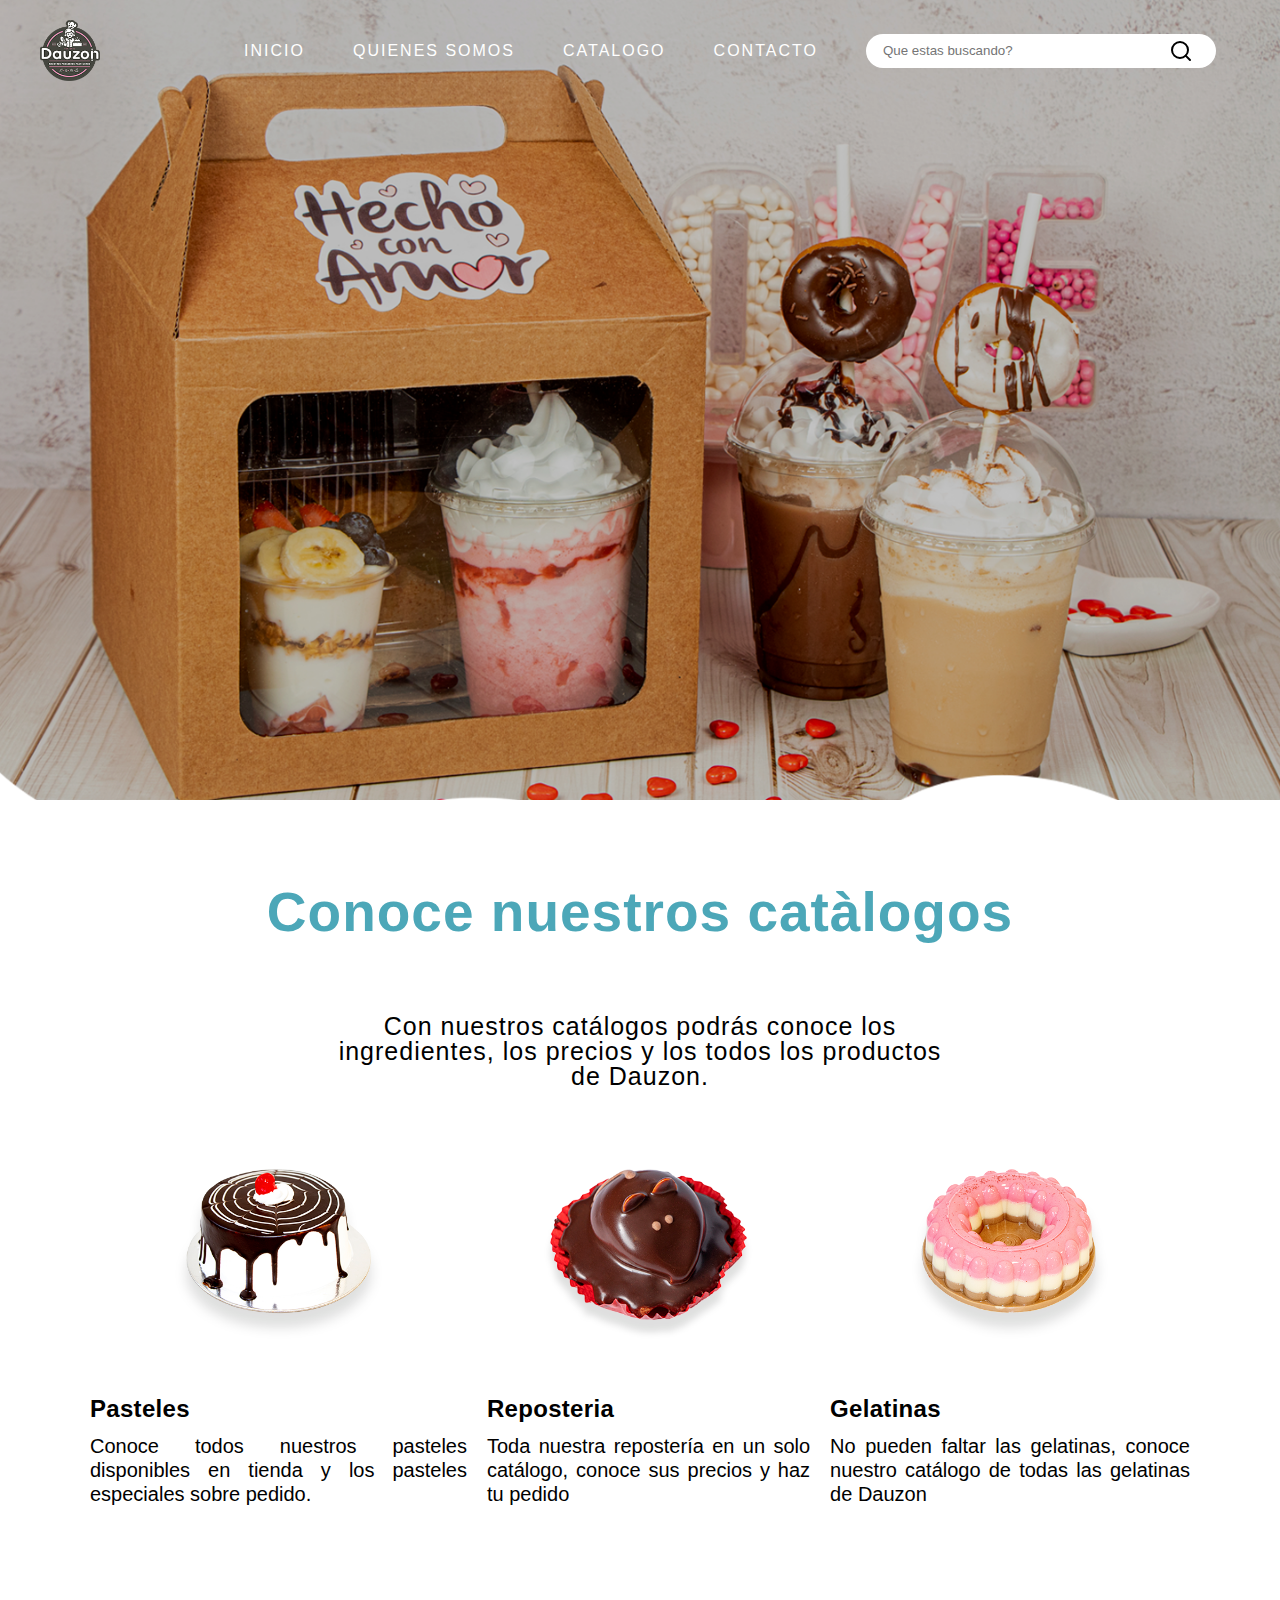
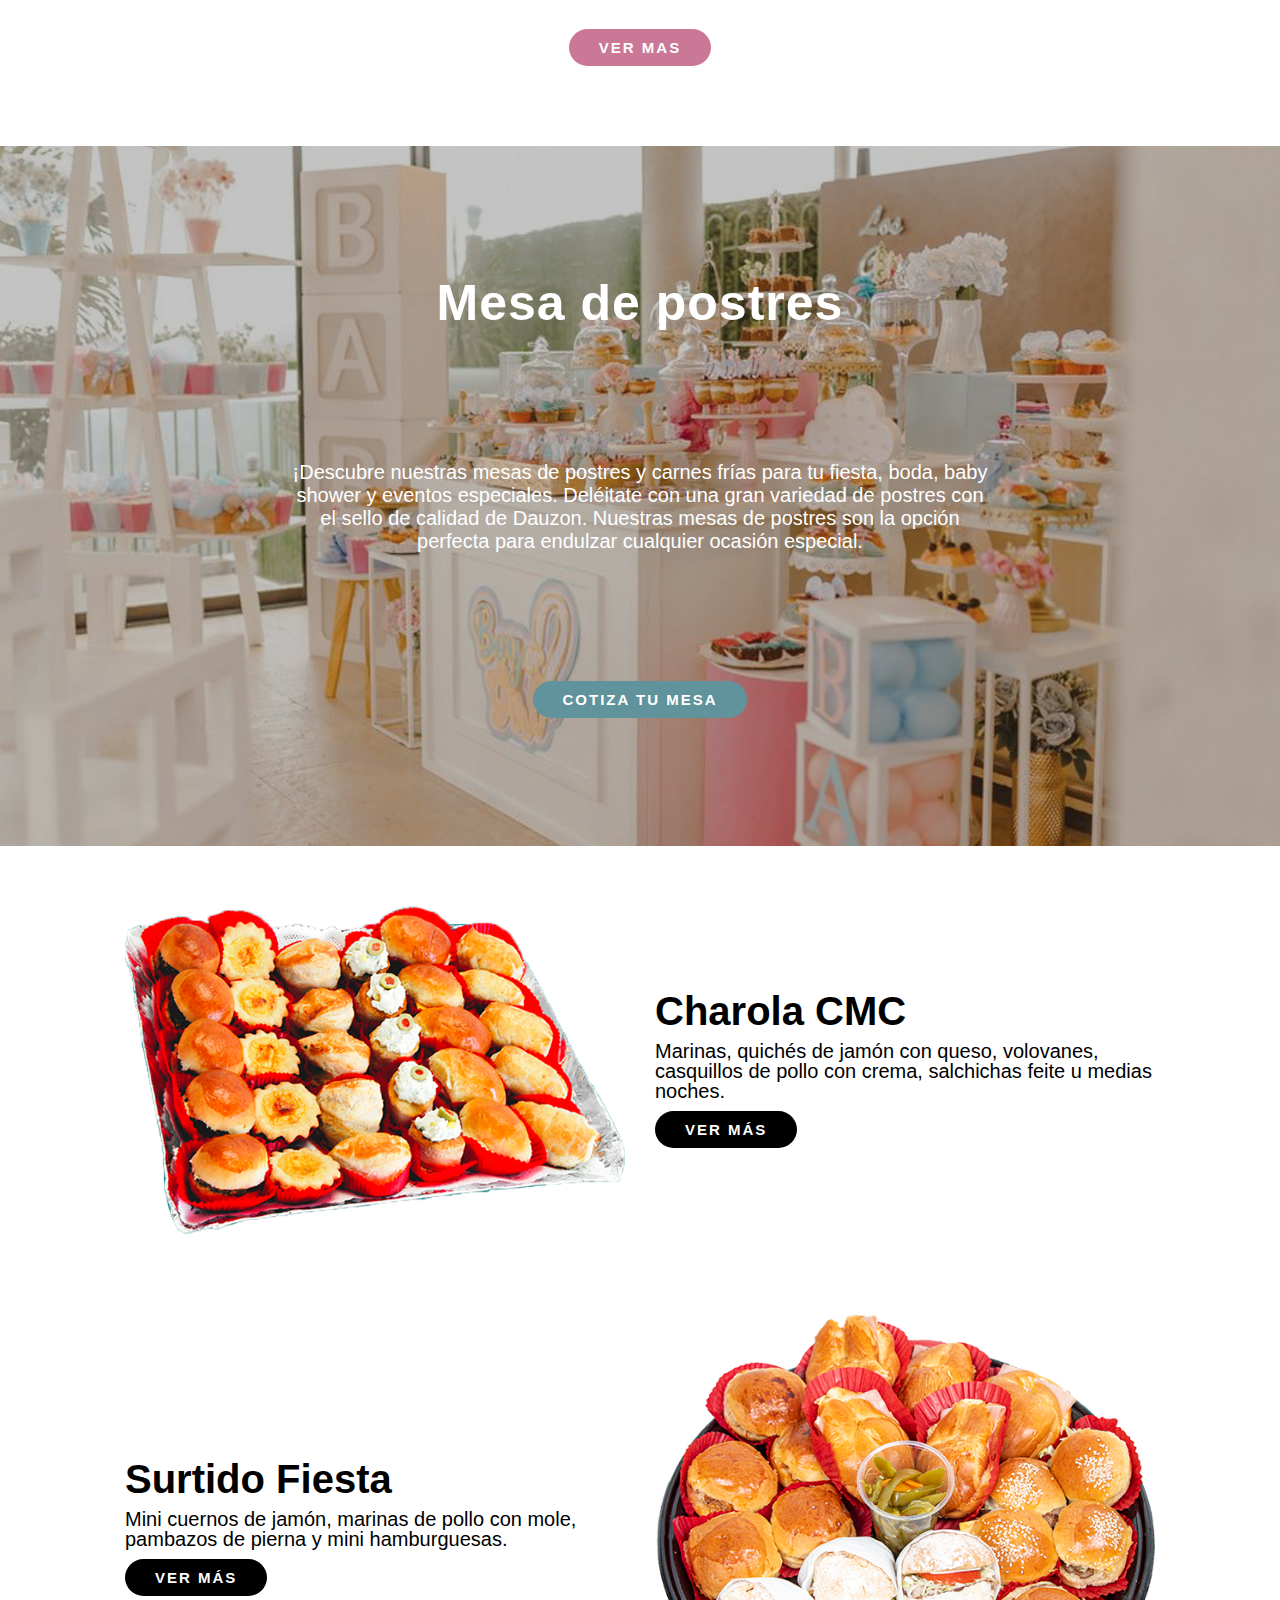
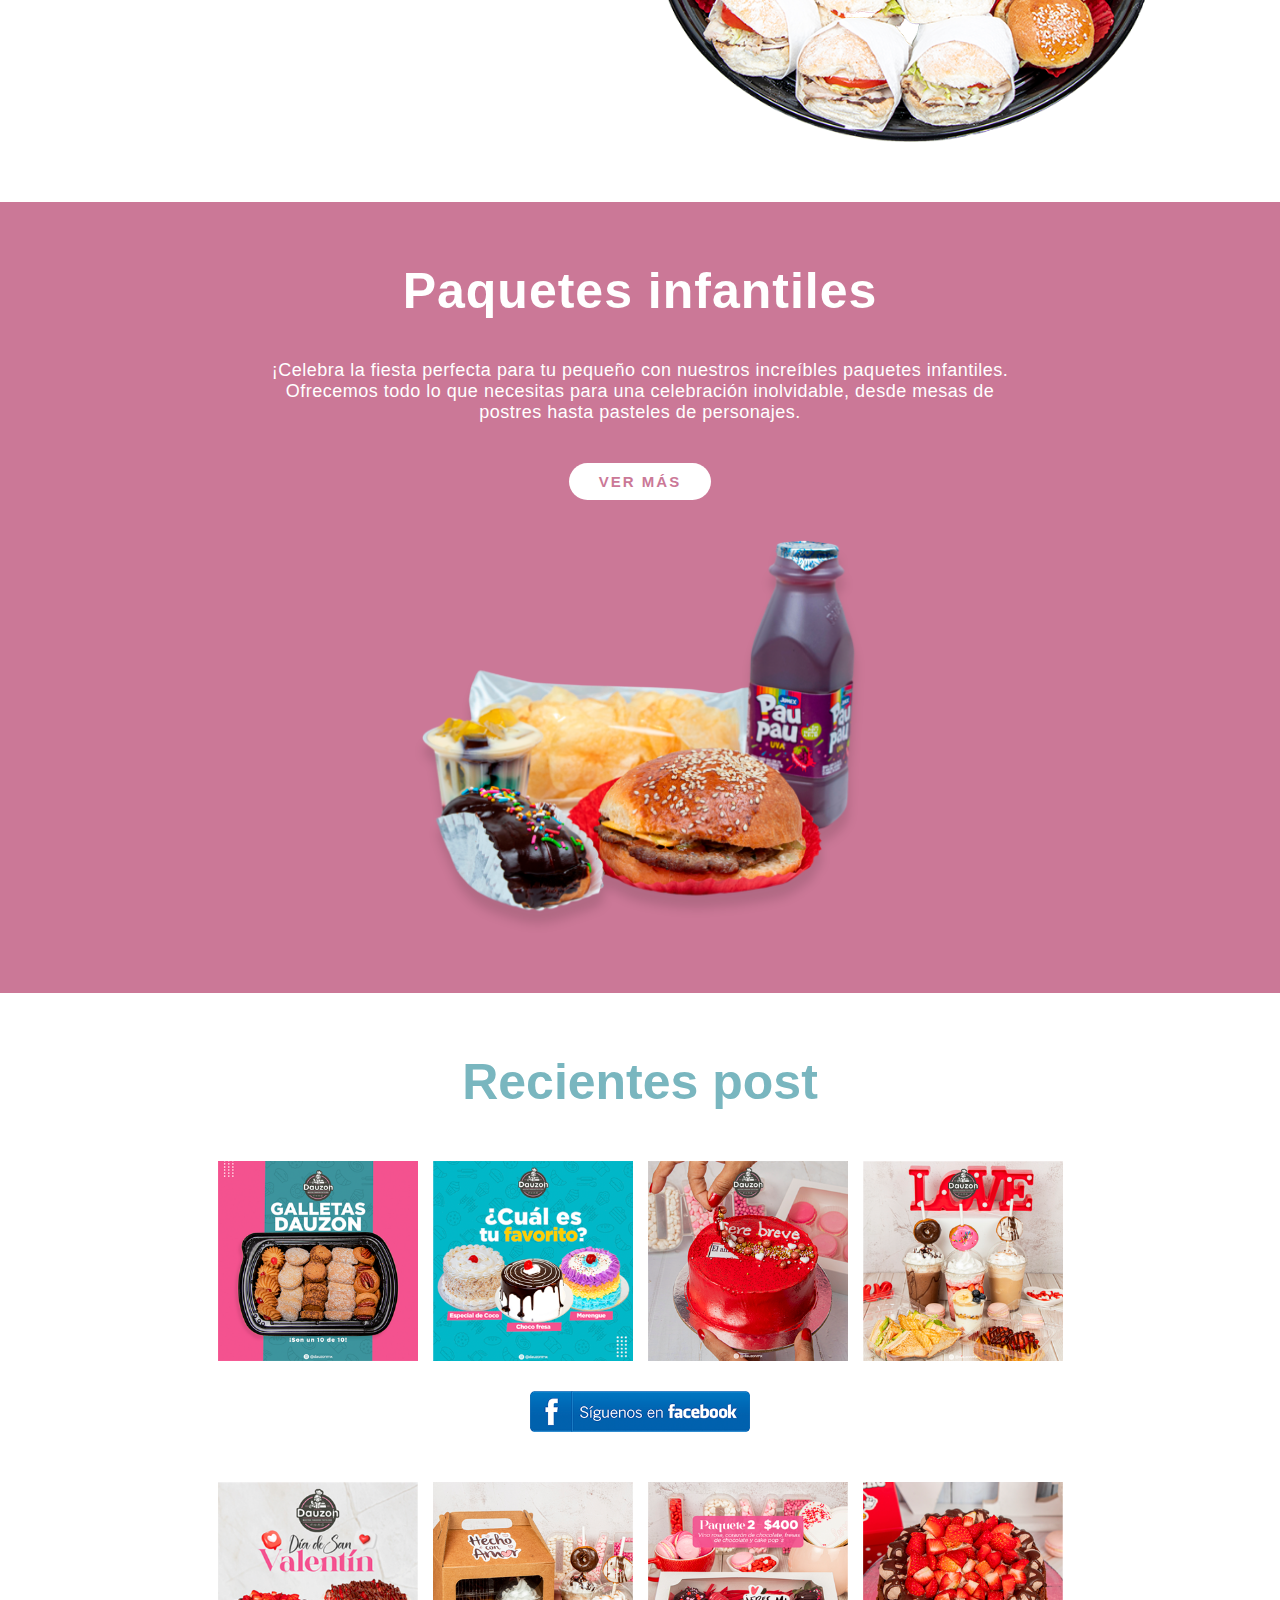
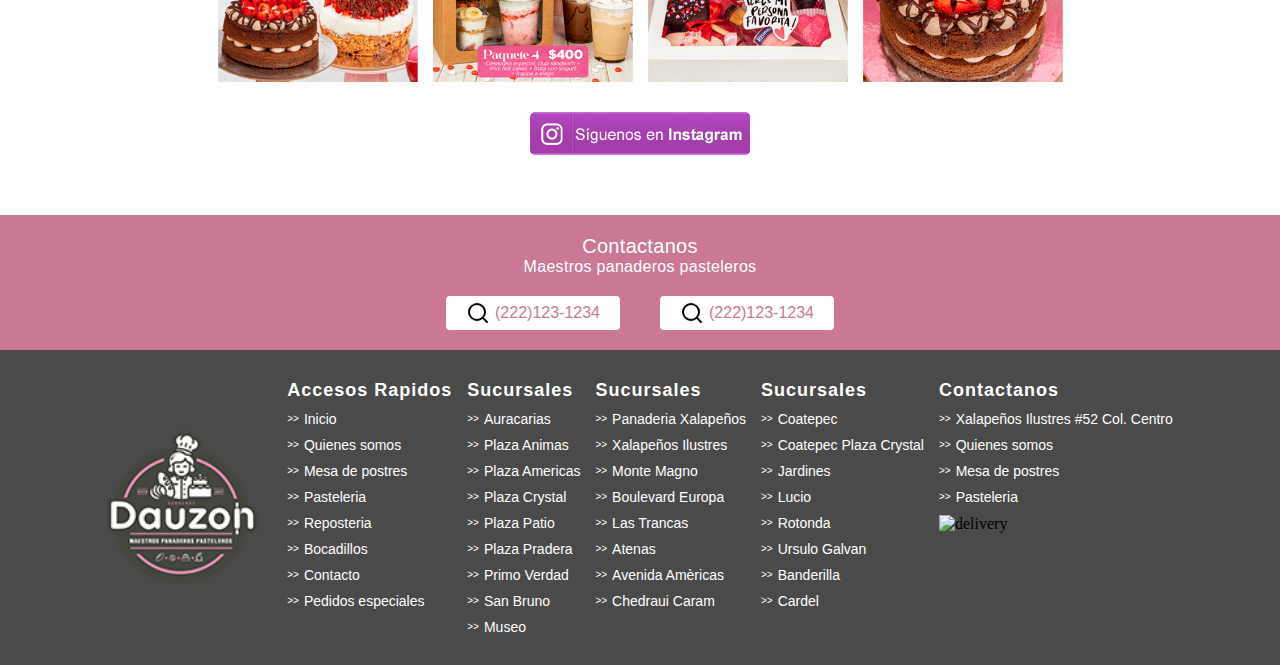
==== index.html @ 2ec7c9e2 "correct files" ====
<!DOCTYPE html PUBLIC "-//W3C//DTD XHTML 1.0 Transitional//EN"
        "http://www.w3.org/TR/xhtml1/DTD/xhtml1-transitional.dtd">

<html xmlns="http://www.w3.org/1999/xhtml" lang="en">

<head>
    <meta http-equiv="Content-Type" content="text/html; charset=UTF-8" />
    <meta name="viewport" content="width=device-width, initial-scale=1.0" />
    <link rel="stylesheet" href="/assets/css/master.css">
    <link rel="stylesheet" href="/assets/css/home.css">
    <link rel="stylesheet" href="/assets/css/navbar.css">
    <link rel="stylesheet" href="/assets//css/footer.css">
    <link rel="stylesheet" href="https://fonts.googleapis.com/css2?family=Gotham:wght@300;600&display=swap">
</head>

<body>
<div id="root">   
    <section id="top-page">
        <nav class="navbar">
            <img class="logo-navbar" alt="logo" src="/assets/images/Logo Dauzon.png"/>
            <div class="nav-links__container">
                <a href="#" class="nav-link">Inicio</a>
                <a href="#" class="nav-link">Quienes somos</a>
                <a href="#" class="nav-link">Catalogo</a>
                <a href="#" class="nav-link">Contacto</a>
                <div class="search-bar-container">
                    <input id="search-page-input" placeholder="Que estas buscando?" />
                    <svg
                        xmlns="http://www.w3.org/2000/svg"
                        viewBox="0 0 24 24"
                        width="24"
                        height="24"
                        fill="none"
                        stroke="currentColor"
                        stroke-width="2"
                        stroke-linecap="round"
                        stroke-linejoin="round"
                    >
                        <circle cx="11" cy="11" r="8" />
                        <line x1="21" y1="21" x2="16.65" y2="16.65" />
                    </svg>
                </div>
            </div>
        </nav>
        <section id="carousel" class="carousel-container"> 
            <div class="carousel-slide" id="slide1">
                <img class="carousel-img" src="/assets/images/Slider 1.png" alt="Imagen 1">
            </div>
            <div class="carousel-slide" id="slide2">
                <img class="carousel-img" src="/assets/images/Slider 1.png" alt="Imagen 2">
            </div>
            <div class="carousel-slide" id="slide3">
                <img class="carousel-img" src="/assets/images/Slider 1.png" alt="Imagen 3">
            </div>
        </section>
    </section>
    <section id="catalogue">
        <label class="catalogue-info-title">
            Conoce nuestros catàlogos
        </label>
        <label class="catalogue-info-subtitle">
            Con nuestros catálogos podrás conoce los ingredientes,
            los precios y los todos los productos de Dauzon.
        </label>
        <div class="catalogue-cards-container ">
            <div class="catalogue-card">
                <div class="catalogue-img-container">
                    <img class="catalogue-img" src="/assets/images/Pastel Gansito.png" alt="pastel">
                </div>                
                <div class="catalogue-info">
                    <label class="catalogue-category-title">
                        Pasteles
                    </label>
                    <label class="catalogue-category-text">
                        Conoce todos nuestros pasteles disponibles en tienda y los pasteles especiales sobre pedido.
                    </label>
                </div>
            </div>
            <div class="catalogue-card">
                <div class="catalogue-img-container">
                    <img class="catalogue-img" src="/assets/images/Ratoncito.png" alt="pastel">
                </div>                
                <div class="catalogue-info">
                    <label class="catalogue-category-title">
                        Reposteria
                    </label>
                    <label class="catalogue-category-text">
                        Toda nuestra repostería en un
                        solo catálogo, conoce sus
                        precios y haz tu pedido
                    </label>
                </div>
            </div>
            <div class="catalogue-card">
                <div class="catalogue-img-container">
                    <img class="catalogue-img" src="/assets/images/Gelatinas.png" alt="pastel">
                </div>
                <div class="catalogue-info">
                    <label class="catalogue-category-title">
                        Gelatinas
                    </label>
                    <label class="catalogue-category-text">
                        No pueden faltar las gelatinas,
                        conoce nuestro catálogo de
                        todas las gelatinas de Dauzon
                    </label>
                </div>
            </div>
        </div>
        <div class="pink-button info-button">
            <label>
                Ver mas
            </label>
        </div>
    </section>
    <section id="quote">
        <img class="quote-img" src="/assets/images/Slider 2.png" alt="pastel">
        <div class="quote-info">
            <label class="quote-title">
                Mesa de postres
            </label>
            <label class="quote-text">
                ¡Descubre nuestras mesas de postres y carnes frías para tu
                fiesta, boda, baby shower y eventos especiales.
                Deléitate con una gran variedad de postres con el sello de
                calidad de Dauzon. Nuestras mesas de postres son la opción
                perfecta para endulzar cualquier ocasión especial.                
            </label>
            <div class="green-button info-button">
                <label>
                    COTIZA TU MESA                    
                </label>
            </div>
        </div>
    </section>
    <section id="snacks">
        <div class="snack-container">
            <img class="snack-img" src="/assets/images/Charola MC.png" alt="bocadillos">
            <div class="snack-info">
                <label class="snack-title">
                    Charola CMC
                </label>
                <label class="snack-text">
                    Marinas, quichés de jamón con queso,
                    volovanes, casquillos de pollo con
                    crema, salchichas feite u medias
                    noches.
                </label>
                <div class="black-button info-button">
                    <label>
                        VER MÁS
                    </label>
                </div>
            </div>
        </div>
        <div class="snack-container">
            <div class="snack-info">
                <label class="snack-title">
                    Surtido Fiesta
                </label>
                <label class="snack-text">
                    Mini cuernos de jamón, marinas de
                    pollo con mole, pambazos de pierna y
                    mini hamburguesas.
                </label>
                <div class="black-button info-button">
                    <label>
                        VER MÁS
                    </label>
                </div>
            </div>            
            <img class="snack-img" src="/assets/images/Charola Surtido Fiesta.png" alt="bocadillos">
        </div>        
    </section>
    <section id="packages">
        <div class="package-container">
            <label class="package-title">
                Paquetes infantiles
            </label>
            <label class="package-text">
                ¡Celebra la fiesta perfecta para tu pequeño con nuestros increíbles paquetes
                infantiles. Ofrecemos todo lo que necesitas para una celebración inolvidable,
                desde mesas de postres hasta pasteles de personajes.
            </label>
    
            <div class="white-button info-button">
                <label>
                    VER MÁS                
                </label>
            </div>
    
            <img alt="paquete" class="package-img" src="/assets/images/Paquete Infantil.png">
        </div>
    </section>
    <section id="posts">
        <label class="post-title">
            Recientes post
        </label>
        <div class="post-container">
            <a class="post-link" href="#">
                <img class="post-image" alt="post image" src="/assets/images/Post1.png">
            </a>
            <a class="post-link" href="#">
                <img class="post-image" alt="post image" src="/assets/images/Post2.png">
            </a>
            <a class="post-link" href="#">
                <img class="post-image" alt="post image" src="/assets/images/Post3.png">
            </a>
            <a class="post-link" href="#">
                <img class="post-image" alt="post image" src="/assets/images/Post4.png">
            </a>
        </div>
        <a class="social-media-button" href="#">
            <img class="post-image" alt="post image" src="/assets/images/botton facebook.png">
        </a>
        <div class="post-container">
            <a class="post-link" href="#">
                <img class="post-image" alt="post image" src="/assets/images/Post6.png">
            </a>
            <a class="post-link" href="#">
                <img class="post-image" alt="post image" src="/assets/images/Post7.png">
            </a>
            <a class="post-link" href="#">
                <img class="post-image" alt="post image" src="/assets/images/Post8.png">
            </a>
            <a class="post-link" href="#">
                <img class="post-image" alt="post image" src="/assets/images/Post9.png">
            </a>
        </div>
        
        <a class="social-media-button" href="#">
            <img class="post-image" alt="post image" src="/assets/images/Botton instagram.png">
        </a>   
    </section>
    <section id="contact">
        <div class="contact-section">
            <label class="contact-title">
                Contactanos
            </label>
            <label class="contact-subtitle">
                Maestros panaderos pasteleros
            </label>
            <div class="contact-container">
                <div class="contact-content">
                    <svg
                        xmlns="http://www.w3.org/2000/svg"
                        viewBox="0 0 24 24"
                        width="24"
                        height="24"
                        fill="none"
                        stroke="currentColor"
                        stroke-width="2"
                        stroke-linecap="round"
                        stroke-linejoin="round"
                    >
                        <circle cx="11" cy="11" r="8" />
                        <line x1="21" y1="21" x2="16.65" y2="16.65" />
                    </svg>
                    <a class="contact-link" href="#">
                        (222)123-1234
                    </a>
                </div>
    
                <div class="contact-content">
                    <svg
                        xmlns="http://www.w3.org/2000/svg"
                        viewBox="0 0 24 24"
                        width="24"
                        height="24"
                        fill="none"
                        stroke="currentColor"
                        stroke-width="2"
                        stroke-linecap="round"
                        stroke-linejoin="round"
                    >
                        <circle cx="11" cy="11" r="8" />
                        <line x1="21" y1="21" x2="16.65" y2="16.65" />
                    </svg>
                    <a class="contact-link" href="#">
                        (222)123-1234
                    </a>
                </div>
            </div>
        </div>
    </section>
    <footer>
        <section class="footer-container">
            <img class="logo-navbar" alt="logo" src="/assets/images/Logo Dauzon.png"/>
            <div class="footer-links-container">
                <div class="footer-col">
                    <a class="footer-title" href="#">
                        Accesos Rapidos
                    </a>
                    <a class="footer-link" href="#">
                        <span>>></span>
                        Inicio
                    </a>
                    <a class="footer-link" href="#">
                        <span>>></span>Quienes somos
                    </a>
                    <a class="footer-link" href="#">
                        <span>>></span>Mesa de postres
                    </a>
                    <a class="footer-link" href="#">
                        <span>>></span>Pasteleria
                    </a>
                    <a class="footer-link" href="#">
                        <span>>></span>Reposteria
                    </a>
                    <a class="footer-link" href="#">
                        <span>>></span>Bocadillos
                    </a>
                    <a class="footer-link" href="#">
                        <span>>></span>Contacto
                    </a>
                    <a class="footer-link" href="#">
                        <span>>></span>Pedidos especiales
                    </a>
                </div>
                <div class="footer-col">
                    <a class="footer-title" href="#">
                        Sucursales
                    </a>                
                    <a class="footer-link" href="#">
                        <span>>></span>Auracarias
                    </a>
                    <a class="footer-link" href="#">
                        <span>>></span>Plaza Animas
                    </a>
                    <a class="footer-link" href="#">
                        <span>>></span>Plaza Americas
                    </a>
                    <a class="footer-link" href="#">
                        <span>>></span>Plaza Crystal
                    </a>
                    <a class="footer-link" href="#">
                        <span>>></span>Plaza Patio
                    </a>
                    <a class="footer-link" href="#">
                        <span>>></span>Plaza Pradera
                    </a>
                    <a class="footer-link" href="#">
                        <span>>></span>Primo Verdad
                    </a>
                    <a class="footer-link" href="#">
                        <span>>></span>San Bruno
                    </a>
                    <a class="footer-link" href="#">
                        <span>>></span>Museo
                    </a>
                </div>
                <div class="footer-col">
                    <a class="footer-title" href="#">
                        Sucursales
                    </a>                
                    <a class="footer-link" href="#">
                        <span>>></span>Panaderia Xalapeños
                    </a>
                    <a class="footer-link" href="#">
                        <span>>></span>Xalapeños Ilustres
                    </a>
                    <a class="footer-link" href="#">
                        <span>>></span>Monte Magno
                    </a>
                    <a class="footer-link" href="#">
                        <span>>></span>Boulevard Europa
                    </a>
                    <a class="footer-link" href="#">
                        <span>>></span>Las Trancas
                    </a>
                    <a class="footer-link" href="#">
                        <span>>></span>Atenas
                    </a>
                    <a class="footer-link" href="#">
                        <span>>></span>Avenida Amèricas
                    </a>
                    <a class="footer-link" href="#">
                        <span>>></span>Chedraui Caram
                    </a>
                </div>
                <div class="footer-col">
                    <a class="footer-title" href="#">
                        Sucursales
                    </a>                
                    <a class="footer-link" href="#">
                        <span>>></span>Coatepec
                    </a>
                    <a class="footer-link" href="#">
                        <span>>></span>Coatepec Plaza Crystal
                    </a>
                    <a class="footer-link" href="#">
                        <span>>></span>Jardines
                    </a>
                    <a class="footer-link" href="#">
                        <span>>></span>Lucio
                    </a>
                    <a class="footer-link" href="#">
                        <span>>></span>Rotonda
                    </a>
                    <a class="footer-link" href="#">
                        <span>>></span>Ursulo Galvan
                    </a>
                    <a class="footer-link" href="#">
                        <span>>></span>Banderilla
                    </a>
                    <a class="footer-link" href="#">
                        <span>>></span>Cardel
                    </a>
                </div>
                <div class="footer-col">
                    <a class="footer-title" href="#">
                        Contactanos
                    </a>                    
                    <a class="footer-link" href="#">
                        <span>>></span>
                        Xalapeños Ilustres #52 Col. Centro
                    </a>
                    <a class="footer-link" href="#">
                        <span>>></span>Quienes somos
                    </a>
                    <a class="footer-link" href="#">
                        <span>>></span>
                        Mesa de postres
                    </a>
                    <a class="footer-link" href="#">
                        <span>>></span>Pasteleria
                    </a>
                    <img alt="delivery" class="delivery-img" src="https://i0.wp.com/www.pasteleriadauzon.com/wp-content/uploads/2021/01/Pastelerias-dauzon-didi-abron-uber-eats-2.png?fit=220%2C25&ssl=1">
                    </div>
                </div>
            </div>
        </section>
    </footer>
</div>
</body>
<script>
let currentIndex = 0;
const slides = document.querySelectorAll('.carousel-slide');

function showSlide(index) {
    slides.forEach((slide, i) => {
        slide.style.display = i === index ? 'block' : 'none';
    });
}

function nextSlide() {
    currentIndex = (currentIndex + 1) % slides.length;
    showSlide(currentIndex);
}

function prevSlide() {
    currentIndex = (currentIndex - 1 + slides.length) % slides.length;
    showSlide(currentIndex);
}

function startAutoChange() {
    setInterval(() => {
        nextSlide();
    }, 3000); // Cambia el número (en milisegundos) para ajustar la velocidad de cambio
}

// Mostrar el primer slide al cargar la página
showSlide(currentIndex);

// Manejar eventos para cambiar de slide
document.addEventListener('keydown', (event) => {
    if (event.key === 'ArrowLeft') {
        prevSlide();
    } else if (event.key === 'ArrowRight') {
        nextSlide();
    }
});

// Iniciar el cambio automático
startAutoChange();

</script>
</html>
---- assets/css/master.css ----
body {
    margin: 0;
}

.pink-button {
    background: var(--default-pink);
}

.green-button {
    background: var(--default-blue);
}

.black-button {
    background: #000000;
}

.white-button {
    background: #FFF;
}

.white-button label {
    color: var(--default-pink) !important;
}

/* @font-face {
    font-family: 'Gotham';
    src: url('/assets/fonts/GothamMedium.ttf') format('woff');
    font-weight: 600;
}

@font-face {
    font-family: 'Gotham';
    src: url('/assets/fonts/GothamLight.ttf') format('woff');
    font-weight: 300;
} */

:root {
    --default-pink: #cb7897; /* Define una variable para el color primario */
    --default-blue: #60939b; /* Define una variable para el color secundario */
    --default-black: #27292c; /* Define una variable para el color de fondo */
    /* Puedes definir más variables según tus necesidades */
  }
---- assets/css/home.css ----
.search-bar-container {
    background: #FFF;
    border-radius: 20px;
    width: 350px;
    display: flex;
    align-items: center;
    padding: 5px 15px;
    box-sizing: border-box;
}

#search-page-input {
    border: 0px;
    outline: none;
    box-sizing: border-box;
    width: 90%;                     
}

.carousel-container {
    height: 800px;
}

.carousel-slide {
    height: 100%;
}

.carousel-img {
    height: 100%;
    width: 100%;
    object-fit: cover;
}

#catalogue {
    max-width: 1120px;
    width: 100%;
    display: flex;
    align-items: center;
    flex-direction: column;
    margin: 80px auto;
    row-gap: 70px;
}

.catalogue-info-title {
    font-family: 'Gotham', sans-serif;
    font-size: 55px;
    font-weight: 600;
    color: #4ca7b8;
    letter-spacing: 1px;
}

.catalogue-info-subtitle {
    font-family: 'Gotham', sans-serif;
    font-size: 25px;
    width: 630px;
    text-align: center;
    letter-spacing: 1px;
    line-height: 25px;
}

.catalogue-cards-container {
    display: flex;
    flex-direction: row;
    align-items: center;
}

.catalogue-card {
    display: flex;
    flex-direction: column;
    height: 400px;
    align-items: center;
    padding: 10px;
    box-sizing: border-box;
    row-gap: 60px;
}

.catalogue-img-container {
    height: 170px;
}

.catalogue-img {
    height: 100%;
    width: 100%;
    object-fit: contain;
}

.catalogue-info {
    display: flex;
    flex-direction: column;
    row-gap: 15px;
}

.catalogue-category-title {
    font-family: 'Gotham', sans-serif;
    font-weight: 600;
    letter-spacing: 0.3px;
    font-size: 24px;
    line-height: 20px;
}

.catalogue-category-text {
    font-family: 'Gotham', sans-serif;
    text-align: justify;
    font-size: 20px;
    font-weight: 200;
    line-height: 24px;
}



#quote {
    height: 700px;
    margin-top: 60px;
    position: relative;
    width: 100%;
    display: flex;
    flex-direction: column;
    align-items: center;
}

.quote-img {
    position: absolute;
    z-index: 0;
    height: 100%;
    width: 100%;
    object-fit: cover;
}

.quote-info {
    position: absolute;
    z-index: 1;
    display: flex;
    flex-direction: column;
    height: 100%;
    max-width: 1120px;
    margin: 0px auto;
    width: 100%;
    justify-content: space-evenly;
    align-items: center;
}

.quote-title {
    font-family: 'Gotham', sans-serif;
    color: #FFF;
    font-weight: 700;
    letter-spacing: 1px;
    font-size: 50px;
}

.quote-text {
    font-family: 'Gotham', sans-serif;
    color: #FFF;
    text-align: center;
    font-weight: 500;
    width: 700px;
    font-size: 20px;
}


#snacks {
    max-width: 1120px;
    width: 100%;
    display: flex;
    align-items: center;
    flex-direction: column;
    margin: 60px auto;
    row-gap: 80px;
}

.snack-container {
    display: flex;
    align-items: center;
    column-gap: 30px;
    justify-content: center;
}

.snack-info {
    display: flex;
    flex-direction: column;
    row-gap: 10px;
    width: 500px;
}

.snack-img {
    width: 500px;
}

.snack-title {
    font-size: 40px;
    font-family: 'Gotham', sans-serif;
    font-weight: 600;
    line-height: 40px;
}

.snack-text {
    font-family: 'Gotham', sans-serif;
    font-weight: 400;
    font-size: 20px;
    line-height: 20px;
}



.info-button {
    box-sizing: border-box;
    border-radius: 30px;
    text-align: center;
    cursor: pointer;
    width: fit-content;
    padding: 10px 30px;
}

.info-button label {
    font-size: 15px;
    text-transform: uppercase;
    font-family: 'Gotham', sans-serif;
    letter-spacing: 2px;
    text-align: center;
    color: #FFF;    
    cursor: pointer;
    font-weight: 600;
}

#packages {
    background: var(--default-pink);
    margin: 40px 0px;
}

.package-container {
    max-width: 1120px;
    width: 100%;
    display: flex;
    align-items: center;
    flex-direction: column;
    margin: 0px auto;
    row-gap: 40px;
    padding: 60px 0px;
}

.package-title {
    color: #FFF;
    font-family: 'Gotham', sans-serif;
    font-size: 50px;
    letter-spacing: 1px;
    font-weight: 600;
}

.package-text {
    font-size: 18px;
    font-family: 'Gotham', sans-serif;
    text-align: center;
    letter-spacing: 0.5px;
    width: 750px;
    color: #FFF;
}

.package-img {
    width: 450px;
}


#posts {
    min-height: 700px;
    max-width: 1120px;
    width: 100%;
    display: flex;
    align-items: center;
    flex-direction: column;
    margin: 60px auto;
    row-gap: 30px;            
}

.post-title {
    font-family: 'Gotham', sans-serif;
    font-weight: 600;
    color: #79b6bf;
    font-size: 50px;
}

.post-container {
    display: flex;
    flex-direction: row;
    justify-content: center;
    width: 100%;
    column-gap: 15px;
    margin-top: 20px;
}

.post-link {
    height: 200px;
    width: 200px;
}

.post-image {
    height: 100%;
    width: 100%;
}

.social-media-container {
    display: flex;
    align-items: center;
    column-gap: 5px;            
    padding: 10px;
    box-sizing: border-box;
    border-radius: 5px;
    text-decoration: none;
}

.facebook-bg {
    background: #0972f6;
}

.instagram-bg {
    background: var(--default-pink);
}

.social-media-text {
    font-family: 'Gotham', sans-serif;
    color: #FFF;
    text-decoration: none;
}

#contact {
    background: var(--default-pink);
}

.contact-section {
    max-width: 1120px;
    width: 100%;
    display: flex;
    align-items: center;
    flex-direction: column;
    margin: 0px auto;
    padding: 20px 0px;            
}

.contact-title {
    font-family: 'Gotham', sans-serif;
    font-size: 20px;
    color: #FFF;
    letter-spacing: 0.3px;
}

.contact-subtitle {
    font-family: 'Gotham', sans-serif;
    font-size: 16px;
    color: #FFF;
    font-weight: 300;
    letter-spacing: 0.3px;
}

.contact-container {
    margin-top: 20px;
    display: flex;
    column-gap: 40px;
}

.contact-content {
    background: #FFF;
    display: flex;
    flex-direction: row;
    align-items: center;
    padding: 5px 20px;
    box-sizing: border-box;
    column-gap: 5px;
    border-radius: 4px;
}

.contact-link {
    text-decoration: none;
    color: var(--default-pink);
    font-family: 'Gotham', sans-serif;
    font-size: 16px;
}

.social-media-button {
    width: 220px;
}

.wavy-section {
    position: relative;
    background-color: #f0f0f0;
    padding-top: 50px; /* Ajusta según sea necesario */
  }
  
  .wavy-section::before {
    content: '';
    position: absolute;
    top: -50px; /* Ajusta según sea necesario */
    left: 0;
    width: 100%;
    height: 50px; /* Ajusta según sea necesario */
    background: radial-gradient(circle at 100% 0, transparent 25%, #f0f0f0 25%, #f0f0f0 50%);
    background-size: 30px 50px; /* Ajusta según sea necesario */
  }

/*Desktop ultra wide*/
@media (min-width: 1440px) {
}                                          
/*Desktop - Special Queries cases to change Desktop -> Tablet*/
@media (min-width: 1001px) and (max-width: 1150px) {
}
/*Desktop 13"*/
@media (min-width: 1001px) and (max-width: 1439px) {
}
/*Tablet / iPads*/
@media (min-width: 763px) and (max-width: 1000px) {
    #snacks:first-child {
        flex-direction: column;
    }
    .snack-container {
        flex-direction: column-reverse;
        row-gap: 40px;
    }

    .snack-info {
        align-items: center;
    }

    .snack-text {
        text-align: center;
    }

    .snack-img {
        width: 300px;
    }

    #catalogue,
    .quote-info,
    #snacks,
    .package-container,
    #posts {
        max-width: 650px;
    }

    .catalogue-info-title {
        text-align: center;
    }
    
    .package-text {
        width: auto;
    }

    .post-image,
    .post-link {
        height: initial;
    }

    #posts {
        justify-content: space-evenly;
    }

    .package-img {
        width: 350px;
    }
}
/*Tablet - Mobile*/
@media (min-width: 1px) and (max-width: 762px) {
    #catalogue,
    .quote-info,
    #snacks,
    .package-container,
    #posts {
        max-width: 400px;
    }

    .catalogue-info-subtitle {
        width: auto;
    }

    #snacks:first-child {
        flex-direction: column;
    }
    .snack-container {
        flex-direction: column-reverse;
        row-gap: 20px;
    }

    .snack-img {
        width: 300px;
    }

    .snack-info {
        width: auto;
        align-items: center;
    }

    .package-title,
    .quote-title,
    .snack-text,
    .catalogue-info-title {
        text-align: center;
    }

    .package-text,
    .quote-text {
        width: auto;
    }

    .package-img {
        width: 350px;
    }

    .catalogue-cards-container {
        flex-direction: column;
    }

    .post-container {
        flex-wrap: wrap;
        gap: 20px;
    }

    .post-link {
        width: 180px;
        height: auto;
    }
}
/*Mobile - Special Queries cases to change Tablet -> Mobile*/
@media (min-width: 1px) and (max-width: 450px) {

}
---- assets/css/navbar.css ----
.navbar {
    display: flex;
    flex-direction: row;
    align-items: center;
    justify-content: space-between;
    background: transparent;
    position: absolute;
    width: 100%;
    padding: 20px 40px;
    box-sizing: border-box;
    column-gap: 10%;
}

.logo-navbar {
    width: 60px;
}

.nav-links__container {
    display: flex;
    justify-content: space-around;
    width: 100%;
    align-items: center;
    font-family: 'Gotham', sans-serif;
}

.nav-link {
    text-decoration: none;
    text-transform: uppercase;
    color: #FFF;
    letter-spacing: 2px;
}

/*Desktop ultra wide*/
@media (min-width: 1440px) {
    .navbar {
        column-gap: 30%;
    }
}                                          
/*Desktop - Special Queries cases to change Desktop -> Tablet*/
@media (min-width: 1001px) and (max-width: 1150px) {
}
/*Desktop 13"*/
@media (min-width: 1001px) and (max-width: 1439px) {
}
/*Tablet / iPads*/
@media (min-width: 763px) and (max-width: 1000px) {
    .navbar {
        column-gap: 10%;
    }

    .search-bar-container {
        display: none;
    }
}
/*Tablet - Mobile*/
@media (min-width: 1px) and (max-width: 762px) {
    .search-bar-container {
        display: none;
    }

    .nav-links__container {
        display: none;
    }
}
/*Mobile - Special Queries cases to change Tablet -> Mobile*/
@media (min-width: 1px) and (max-width: 450px) {

}
---- assets/css/footer.css ----
footer {
    background: #4a4a4a;
    background-image: url(https://www.pasteleriadauzon.com/wp-content/uploads/2022/04/BG-Dauzon-Slider-rosa-patron-iconos.png);
    background-position: top center;
    background-size: cover;
}

.footer-links-container {
    display: flex;
    column-gap: 15px;
}

.footer-col {
    display: flex;
    flex-direction: column;
    row-gap: 10px;
}

.footer-title {
    text-decoration: none;
    font-family: 'Gotham', sans-serif;
    color: #FFF;
    letter-spacing: 1px;
    font-size: 18px;
    font-weight: 600;
}

.footer-link {
    display: inline-flex;
    column-gap: 5px;
    color: #FFF;
    text-decoration: none;
    font-weight: 100;
    font-family: 'Gotham', sans-serif;
    font-size: 14px;
    align-items: center;
}

.footer-link span {
    font-size: 10px;
}

.footer-link svg{
    width: 20px;
}

.footer-link svg path{
    fill: var(--default-pink);
}

.footer-link:hover svg path {
    fill: #FFF;
}

.delivery-img {

}

.footer-container {
    display: flex;
    align-items: center;
    justify-content: center;
    padding: 30px 0px;
    column-gap: 30px;
}

footer .logo-navbar {
    width: 150px !important;
}

/*Desktop ultra wide*/
@media (min-width: 1440px) {
}                                          
/*Desktop - Special Queries cases to change Desktop -> Tablet*/
@media (min-width: 1001px) and (max-width: 1150px) {
}
/*Desktop 13"*/
@media (min-width: 1001px) and (max-width: 1439px) {
}
/*Tablet / iPads*/
@media (min-width: 763px) and (max-width: 1000px) {
    .footer-container {
        flex-direction: column;
        max-width: 650px;
        margin: 0 auto;
        row-gap: 30px;
    }

    .footer-links-container {
        display: flex;
        column-gap: 15px;
        flex-wrap: wrap;
        width: 500px;
        row-gap: 20px;
    }
}
/*Tablet - Mobile*/
@media (min-width: 1px) and (max-width: 762px) {
    .footer-container {
        flex-direction: column;
    }

    .footer-links-container {
        column-gap: 30px;
        width: 380px;
        flex-wrap: wrap;
        row-gap: 30px;
    }
}
/*Mobile - Special Queries cases to change Tablet -> Mobile*/
@media (min-width: 1px) and (max-width: 450px) {

}
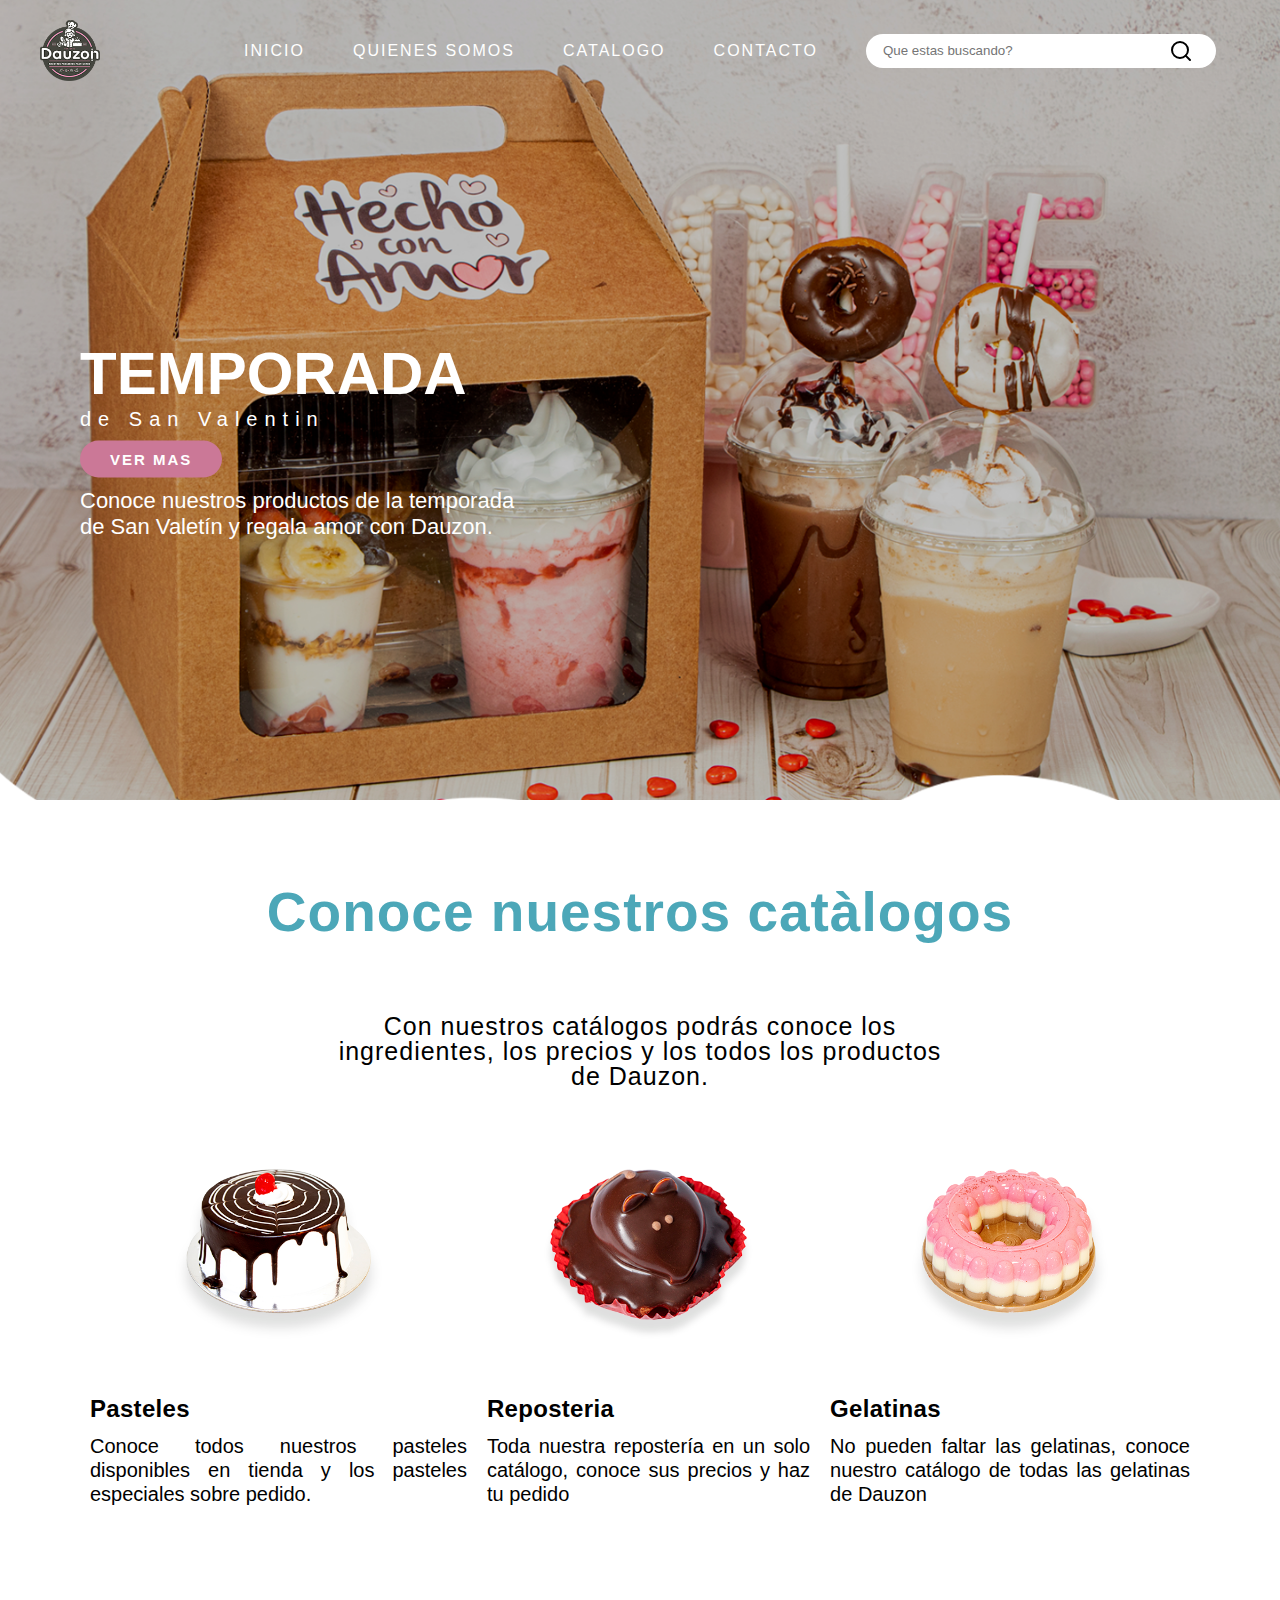
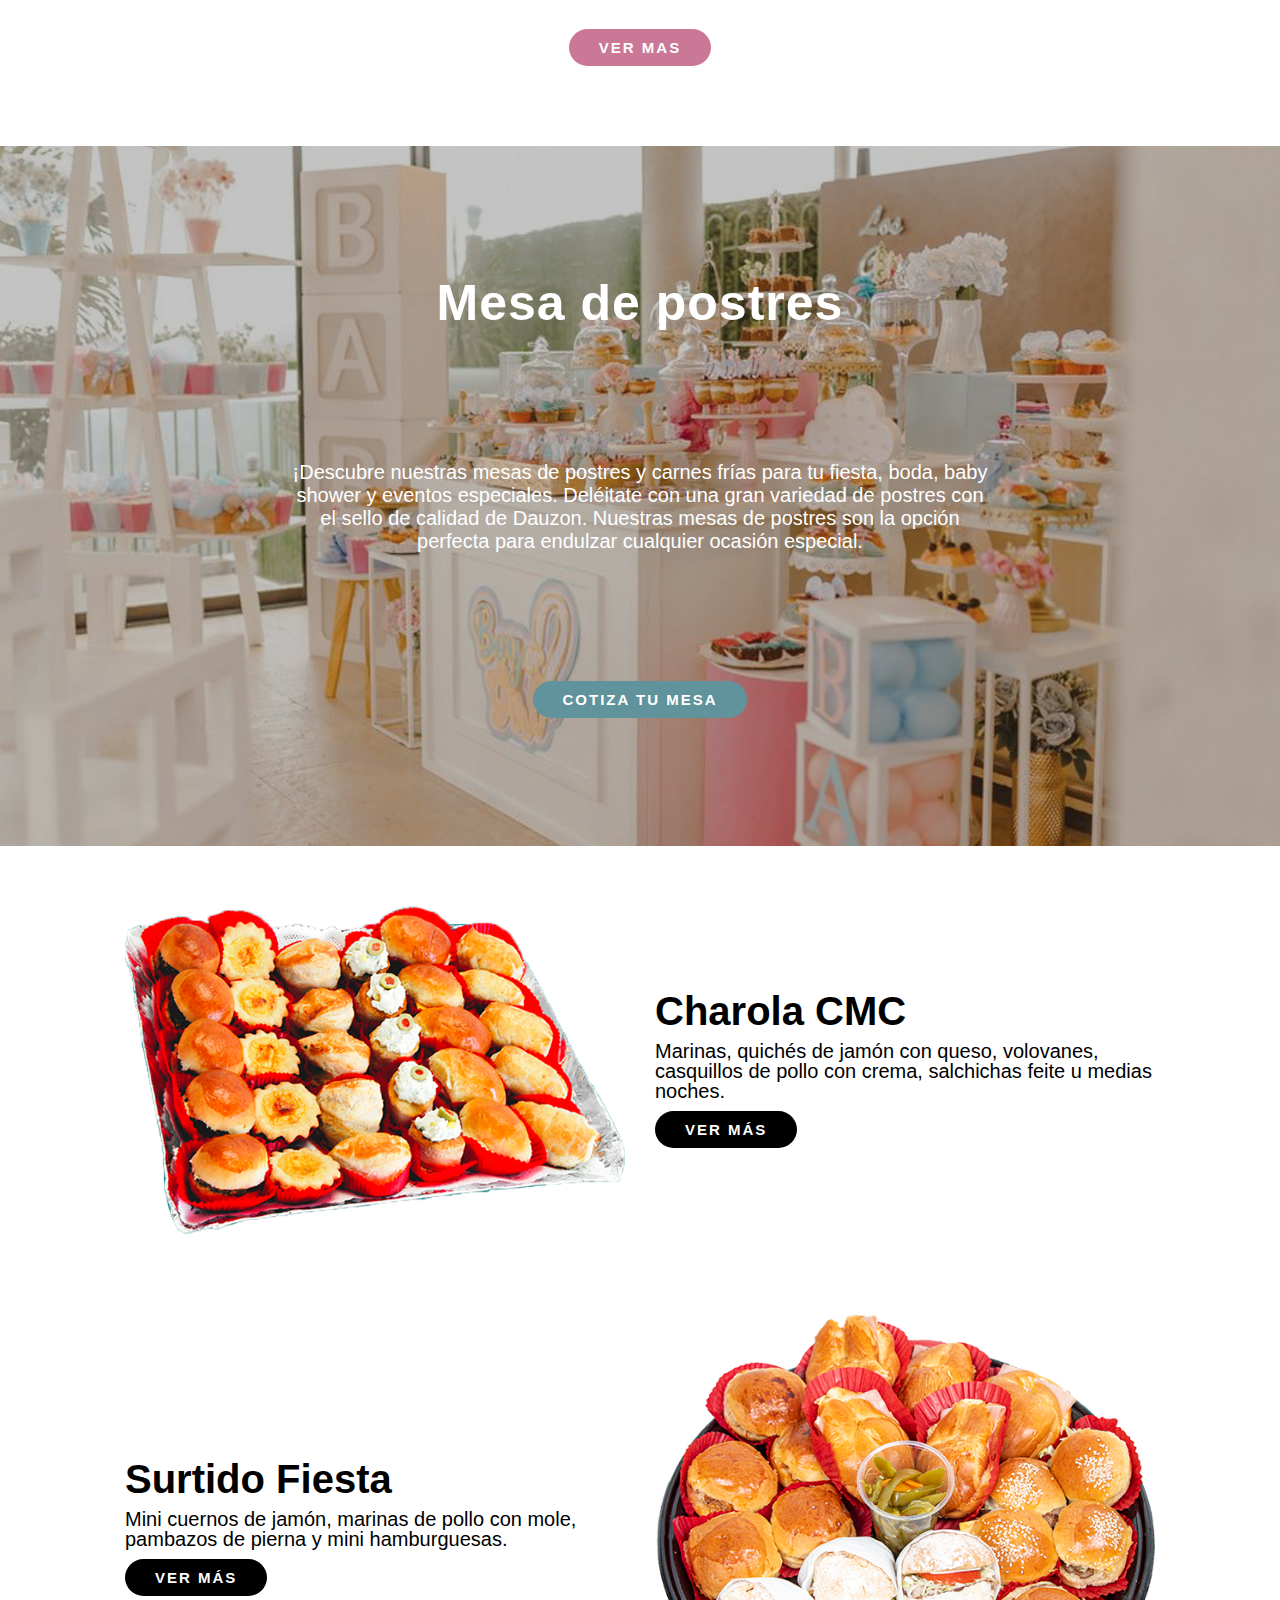
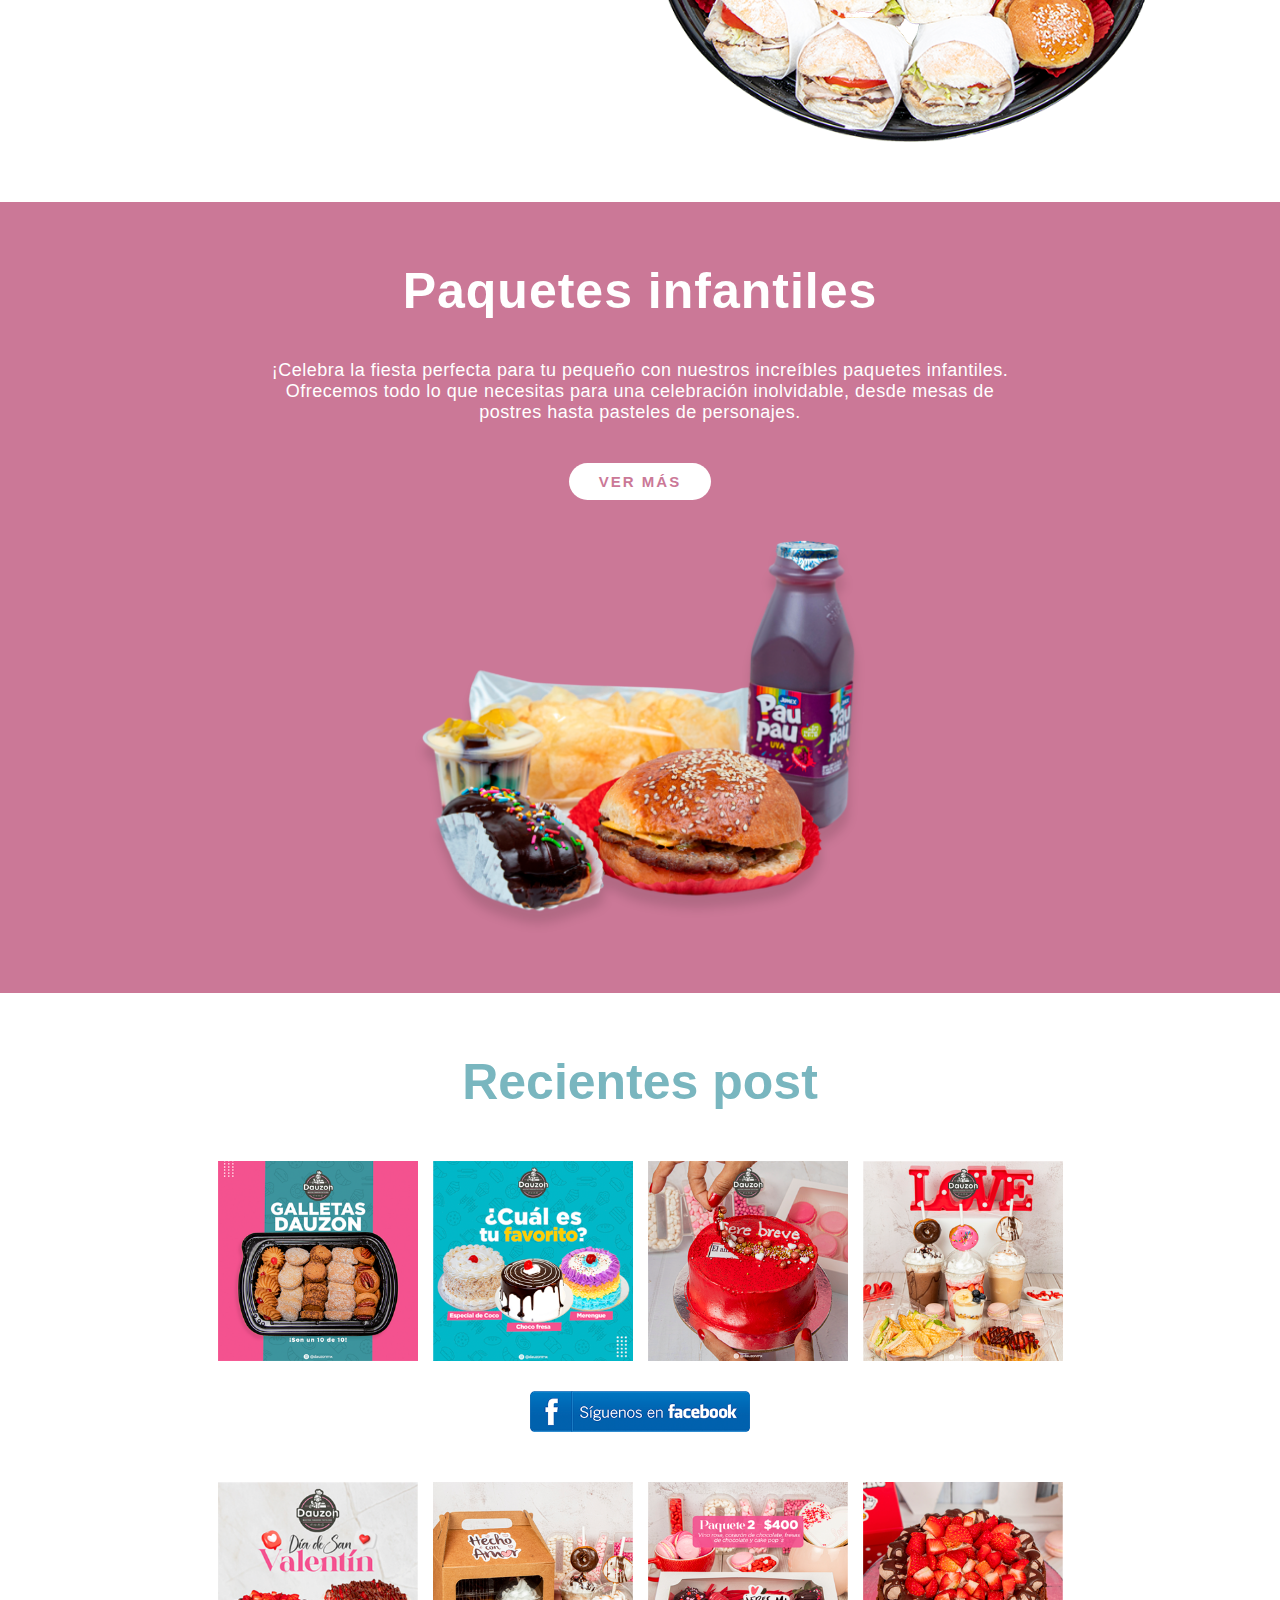
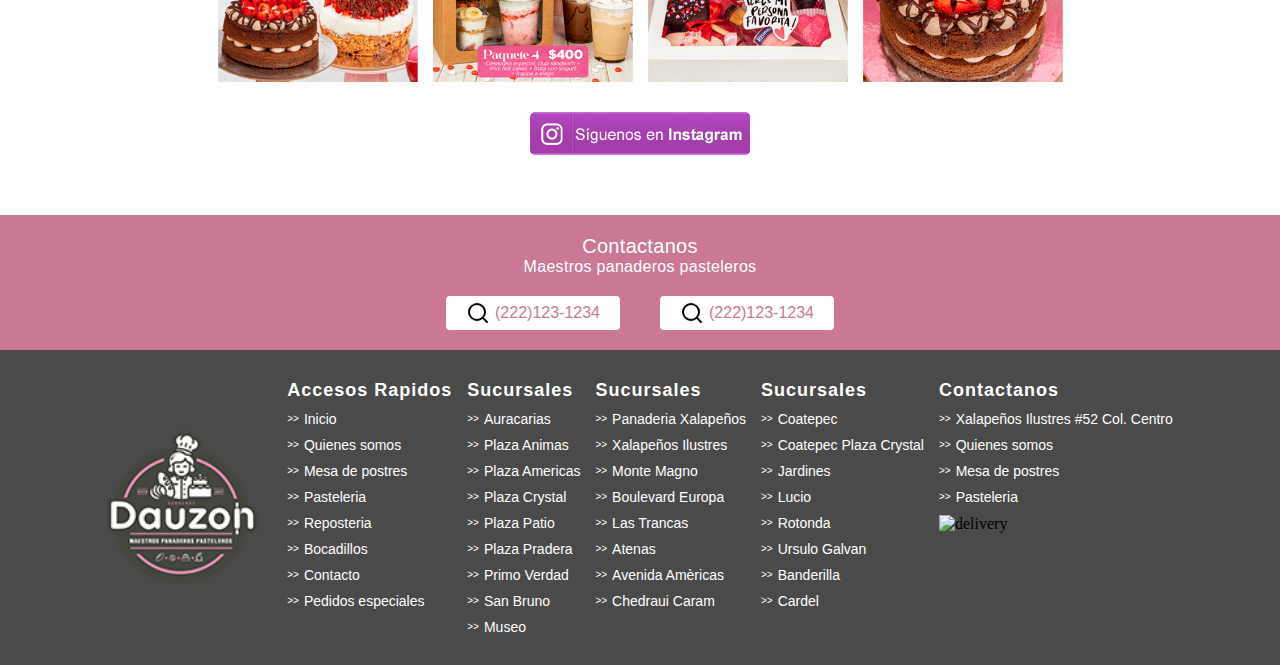
==== commit 46d8d8c9: "missing carousel texts" ====
--- a/index.html
+++ b/index.html
@@ -6,10 +6,10 @@
 <head>
     <meta http-equiv="Content-Type" content="text/html; charset=UTF-8" />
     <meta name="viewport" content="width=device-width, initial-scale=1.0" />
-    <link rel="stylesheet" href="/assets/css/master.css">
-    <link rel="stylesheet" href="/assets/css/home.css">
-    <link rel="stylesheet" href="/assets/css/navbar.css">
-    <link rel="stylesheet" href="/assets//css/footer.css">
+    <link rel="stylesheet" href="./assets/css/master.css">
+    <link rel="stylesheet" href="./assets/css/home.css">
+    <link rel="stylesheet" href="./assets/css/navbar.css">
+    <link rel="stylesheet" href="./assets//css/footer.css">
     <link rel="stylesheet" href="https://fonts.googleapis.com/css2?family=Gotham:wght@300;600&display=swap">
 </head>
 
@@ -17,7 +17,7 @@
 <div id="root">   
     <section id="top-page">
         <nav class="navbar">
-            <img class="logo-navbar" alt="logo" src="/assets/images/Logo Dauzon.png"/>
+            <img class="logo-navbar" alt="logo" src="./assets/images/Logo Dauzon.png"/>
             <div class="nav-links__container">
                 <a href="#" class="nav-link">Inicio</a>
                 <a href="#" class="nav-link">Quienes somos</a>
@@ -44,13 +44,61 @@
         </nav>
         <section id="carousel" class="carousel-container"> 
             <div class="carousel-slide" id="slide1">
-                <img class="carousel-img" src="/assets/images/Slider 1.png" alt="Imagen 1">
+                <img class="carousel-img" src="./assets/images/Slider 1.png" alt="Imagen 1">
+                <div class="carousel-info">
+                    <label class="carousel-info-title">
+                        Temporada
+                        <br>
+                        <span>de San Valentin</span>
+                    </label>
+                    <div class="pink-button info-button">
+                        <label>
+                            Ver mas
+                        </label>
+                    </div>
+                    <label class="carousel-info-text">
+                        Conoce nuestros productos de la temporada de
+                        San Valetín y regala amor con Dauzon.                        
+                    </label>
+                </div>
             </div>
             <div class="carousel-slide" id="slide2">
-                <img class="carousel-img" src="/assets/images/Slider 1.png" alt="Imagen 2">
+                <img class="carousel-img" src="./assets/images/Slider 1.png" alt="Imagen 2">
+                <div class="carousel-info">
+                    <label class="carousel-info-title">
+                        Temporada
+                        <br>
+                        <span>de San Valentin</span>
+                    </label>
+                    <div class="pink-button info-button">
+                        <label>
+                            Ver mas
+                        </label>
+                    </div>
+                    <label class="carousel-info-text">
+                        Conoce nuestros productos de la temporada de
+                        San Valetín y regala amor con Dauzon.                        
+                    </label>
+                </div>
             </div>
             <div class="carousel-slide" id="slide3">
-                <img class="carousel-img" src="/assets/images/Slider 1.png" alt="Imagen 3">
+                <img class="carousel-img" src="./assets/images/Slider 1.png" alt="Imagen 3">
+                <div class="carousel-info">
+                    <label class="carousel-info-title">
+                        Temporada
+                        <br>
+                        <span>de San Valentin</span>
+                    </label>
+                    <div class="pink-button info-button">
+                        <label>
+                            Ver mas
+                        </label>
+                    </div>
+                    <label class="carousel-info-text">
+                        Conoce nuestros productos de la temporada de
+                        San Valetín y regala amor con Dauzon.                        
+                    </label>
+                </div>
             </div>
         </section>
     </section>
@@ -65,7 +113,7 @@
         <div class="catalogue-cards-container ">
             <div class="catalogue-card">
                 <div class="catalogue-img-container">
-                    <img class="catalogue-img" src="/assets/images/Pastel Gansito.png" alt="pastel">
+                    <img class="catalogue-img" src="./assets/images/Pastel Gansito.png" alt="pastel">
                 </div>                
                 <div class="catalogue-info">
                     <label class="catalogue-category-title">
@@ -78,7 +126,7 @@
             </div>
             <div class="catalogue-card">
                 <div class="catalogue-img-container">
-                    <img class="catalogue-img" src="/assets/images/Ratoncito.png" alt="pastel">
+                    <img class="catalogue-img" src="./assets/images/Ratoncito.png" alt="pastel">
                 </div>                
                 <div class="catalogue-info">
                     <label class="catalogue-category-title">
@@ -93,7 +141,7 @@
             </div>
             <div class="catalogue-card">
                 <div class="catalogue-img-container">
-                    <img class="catalogue-img" src="/assets/images/Gelatinas.png" alt="pastel">
+                    <img class="catalogue-img" src="./assets/images/Gelatinas.png" alt="pastel">
                 </div>
                 <div class="catalogue-info">
                     <label class="catalogue-category-title">
@@ -114,7 +162,7 @@
         </div>
     </section>
     <section id="quote">
-        <img class="quote-img" src="/assets/images/Slider 2.png" alt="pastel">
+        <img class="quote-img" src="./assets/images/Slider 2.png" alt="pastel">
         <div class="quote-info">
             <label class="quote-title">
                 Mesa de postres
@@ -135,7 +183,7 @@
     </section>
     <section id="snacks">
         <div class="snack-container">
-            <img class="snack-img" src="/assets/images/Charola MC.png" alt="bocadillos">
+            <img class="snack-img" src="./assets/images/Charola MC.png" alt="bocadillos">
             <div class="snack-info">
                 <label class="snack-title">
                     Charola CMC
@@ -169,7 +217,7 @@
                     </label>
                 </div>
             </div>            
-            <img class="snack-img" src="/assets/images/Charola Surtido Fiesta.png" alt="bocadillos">
+            <img class="snack-img" src="./assets/images/Charola Surtido Fiesta.png" alt="bocadillos">
         </div>        
     </section>
     <section id="packages">
@@ -189,7 +237,7 @@
                 </label>
             </div>
     
-            <img alt="paquete" class="package-img" src="/assets/images/Paquete Infantil.png">
+            <img alt="paquete" class="package-img" src="./assets/images/Paquete Infantil.png">
         </div>
     </section>
     <section id="posts">
@@ -198,38 +246,38 @@
         </label>
         <div class="post-container">
             <a class="post-link" href="#">
-                <img class="post-image" alt="post image" src="/assets/images/Post1.png">
-            </a>
-            <a class="post-link" href="#">
-                <img class="post-image" alt="post image" src="/assets/images/Post2.png">
-            </a>
-            <a class="post-link" href="#">
-                <img class="post-image" alt="post image" src="/assets/images/Post3.png">
-            </a>
-            <a class="post-link" href="#">
-                <img class="post-image" alt="post image" src="/assets/images/Post4.png">
+                <img class="post-image" alt="post image" src="./assets/images/Post1.png">
+            </a>
+            <a class="post-link" href="#">
+                <img class="post-image" alt="post image" src="./assets/images/Post2.png">
+            </a>
+            <a class="post-link" href="#">
+                <img class="post-image" alt="post image" src="./assets/images/Post3.png">
+            </a>
+            <a class="post-link" href="#">
+                <img class="post-image" alt="post image" src="./assets/images/Post4.png">
             </a>
         </div>
         <a class="social-media-button" href="#">
-            <img class="post-image" alt="post image" src="/assets/images/botton facebook.png">
+            <img class="post-image" alt="post image" src="./assets/images/botton facebook.png">
         </a>
         <div class="post-container">
             <a class="post-link" href="#">
-                <img class="post-image" alt="post image" src="/assets/images/Post6.png">
-            </a>
-            <a class="post-link" href="#">
-                <img class="post-image" alt="post image" src="/assets/images/Post7.png">
-            </a>
-            <a class="post-link" href="#">
-                <img class="post-image" alt="post image" src="/assets/images/Post8.png">
-            </a>
-            <a class="post-link" href="#">
-                <img class="post-image" alt="post image" src="/assets/images/Post9.png">
+                <img class="post-image" alt="post image" src="./assets/images/Post6.png">
+            </a>
+            <a class="post-link" href="#">
+                <img class="post-image" alt="post image" src="./assets/images/Post7.png">
+            </a>
+            <a class="post-link" href="#">
+                <img class="post-image" alt="post image" src="./assets/images/Post8.png">
+            </a>
+            <a class="post-link" href="#">
+                <img class="post-image" alt="post image" src="./assets/images/Post9.png">
             </a>
         </div>
         
         <a class="social-media-button" href="#">
-            <img class="post-image" alt="post image" src="/assets/images/Botton instagram.png">
+            <img class="post-image" alt="post image" src="./assets/images/Botton instagram.png">
         </a>   
     </section>
     <section id="contact">
@@ -285,7 +333,7 @@
     </section>
     <footer>
         <section class="footer-container">
-            <img class="logo-navbar" alt="logo" src="/assets/images/Logo Dauzon.png"/>
+            <img class="logo-navbar" alt="logo" src="./assets/images/Logo Dauzon.png"/>
             <div class="footer-links-container">
                 <div class="footer-col">
                     <a class="footer-title" href="#">
--- a/assets/css/home.css
+++ b/assets/css/home.css
@@ -21,6 +21,7 @@
 
 .carousel-slide {
     height: 100%;
+    position: relative;
 }
 
 .carousel-img {
@@ -391,7 +392,40 @@
     background: radial-gradient(circle at 100% 0, transparent 25%, #f0f0f0 25%, #f0f0f0 50%);
     background-size: 30px 50px; /* Ajusta según sea necesario */
   }
-
+  .carousel-info {
+    position: absolute;
+    max-width: 1120px;
+    width: 100%;
+    display: flex;
+    flex-direction: column;
+    left: 50%;
+    transform: translate(-50%, -50%);
+    bottom: 20%;
+    row-gap: 10px;
+  }
+
+  .carousel-info-title {
+    font-weight: 600;
+    font-family: 'Gotham', sans-serif;
+    font-size: 60px;
+    color: #FFF;
+    text-transform: uppercase;
+    }
+
+    .carousel-info-title span {
+        text-transform: none;
+        font-size: 20px;
+        letter-spacing: 7px;
+        font-weight: 400;
+    }
+
+  .carousel-info-text {
+    font-weight: 100;
+    font-family: 'Gotham', sans-serif;
+    font-size: 22px;
+    color: #FFF;
+    max-width: 450px;
+  }
 /*Desktop ultra wide*/
 @media (min-width: 1440px) {
 }                                          
@@ -427,7 +461,8 @@
     .quote-info,
     #snacks,
     .package-container,
-    #posts {
+    #posts,
+    .carousel-info {
         max-width: 650px;
     }
 
@@ -458,7 +493,8 @@
     .quote-info,
     #snacks,
     .package-container,
-    #posts {
+    #posts,
+    .carousel-info {
         max-width: 400px;
     }
 
--- a/assets/css/navbar.css
+++ b/assets/css/navbar.css
@@ -9,6 +9,7 @@
     padding: 20px 40px;
     box-sizing: border-box;
     column-gap: 10%;
+    z-index: 2;
 }
 
 .logo-navbar {
